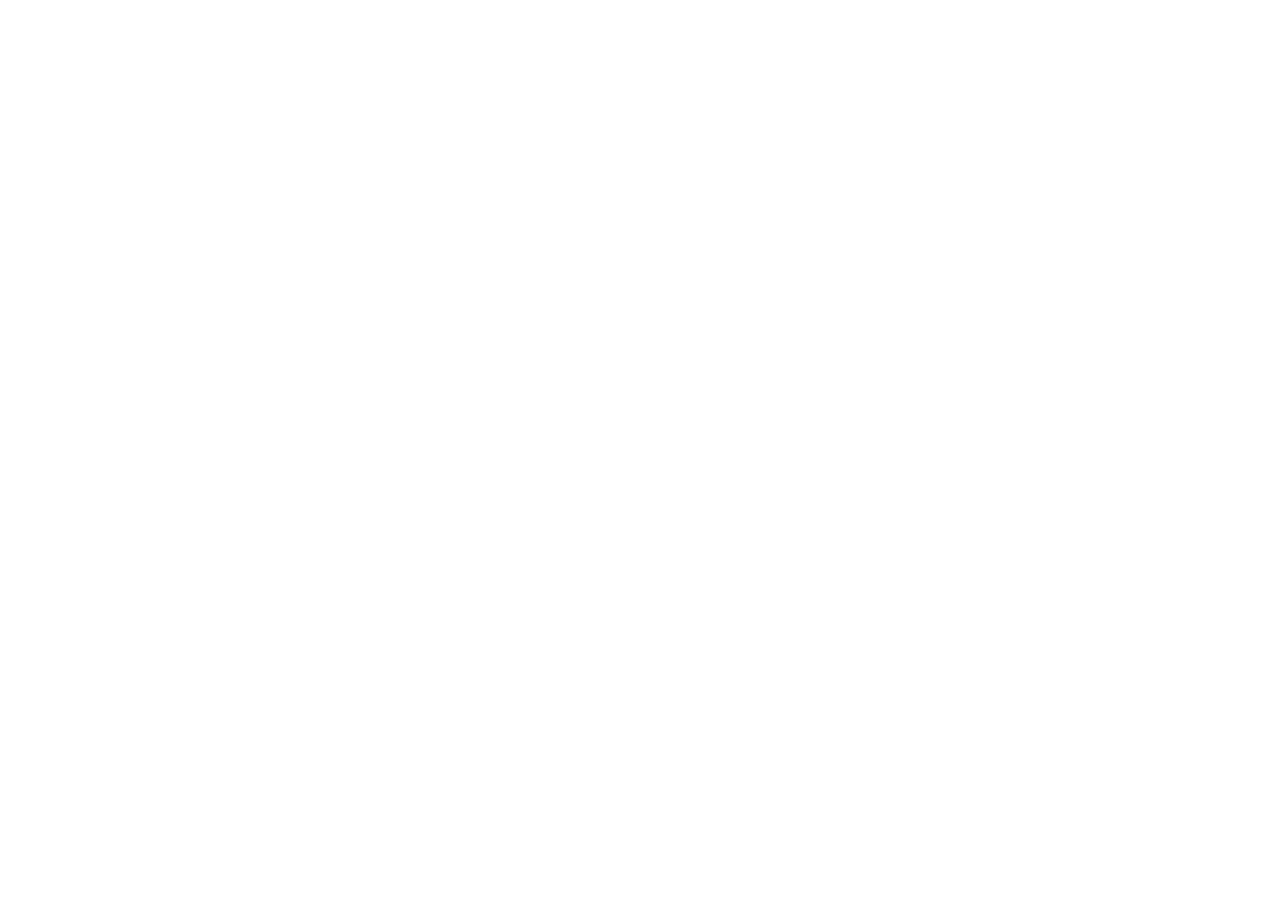
==== home.html @ 3eb9eda8 "first commit" ====
<!DOCTYPE html>
<html lang="en">
<head>
    <meta charset="UTF-8">
    <meta name="viewport" content="width=device-width, initial-scale=1.0">
    <title>MoonLight</title>
</head>
<body>
    
</body>
</html>
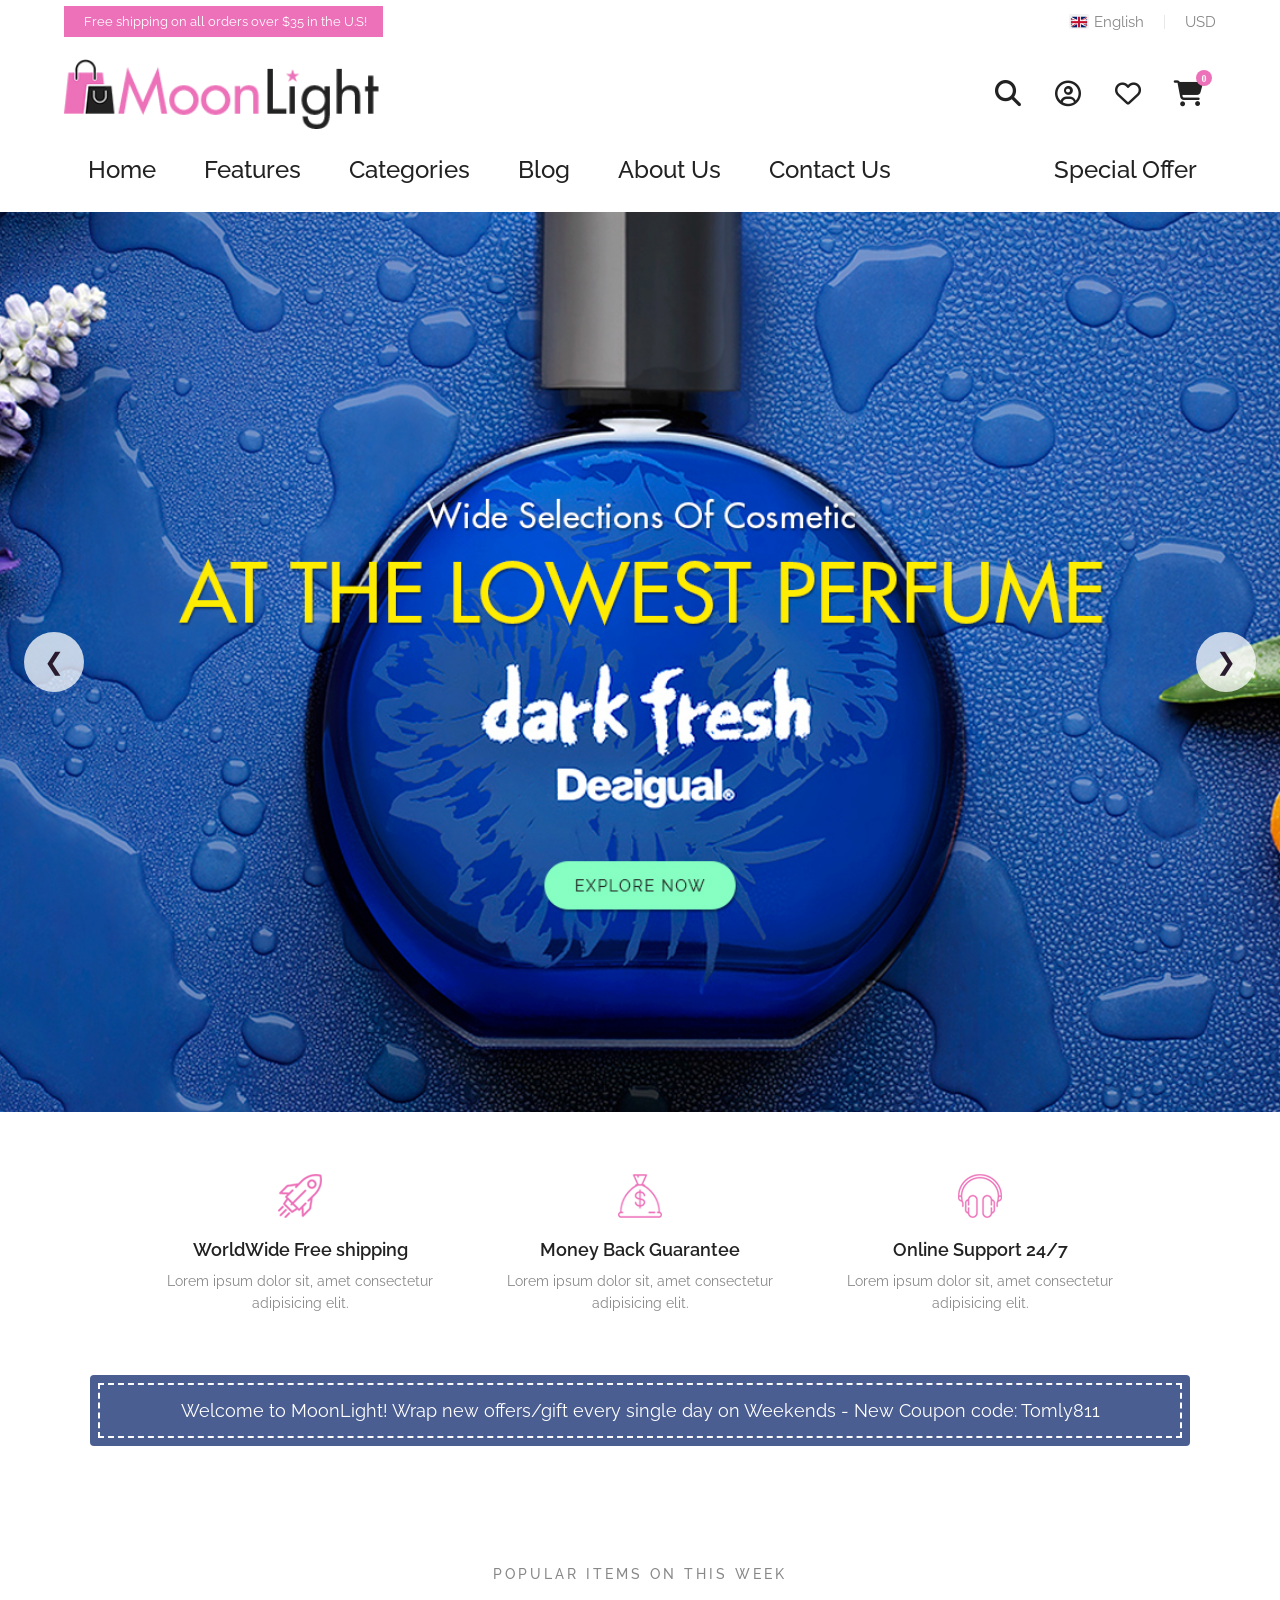
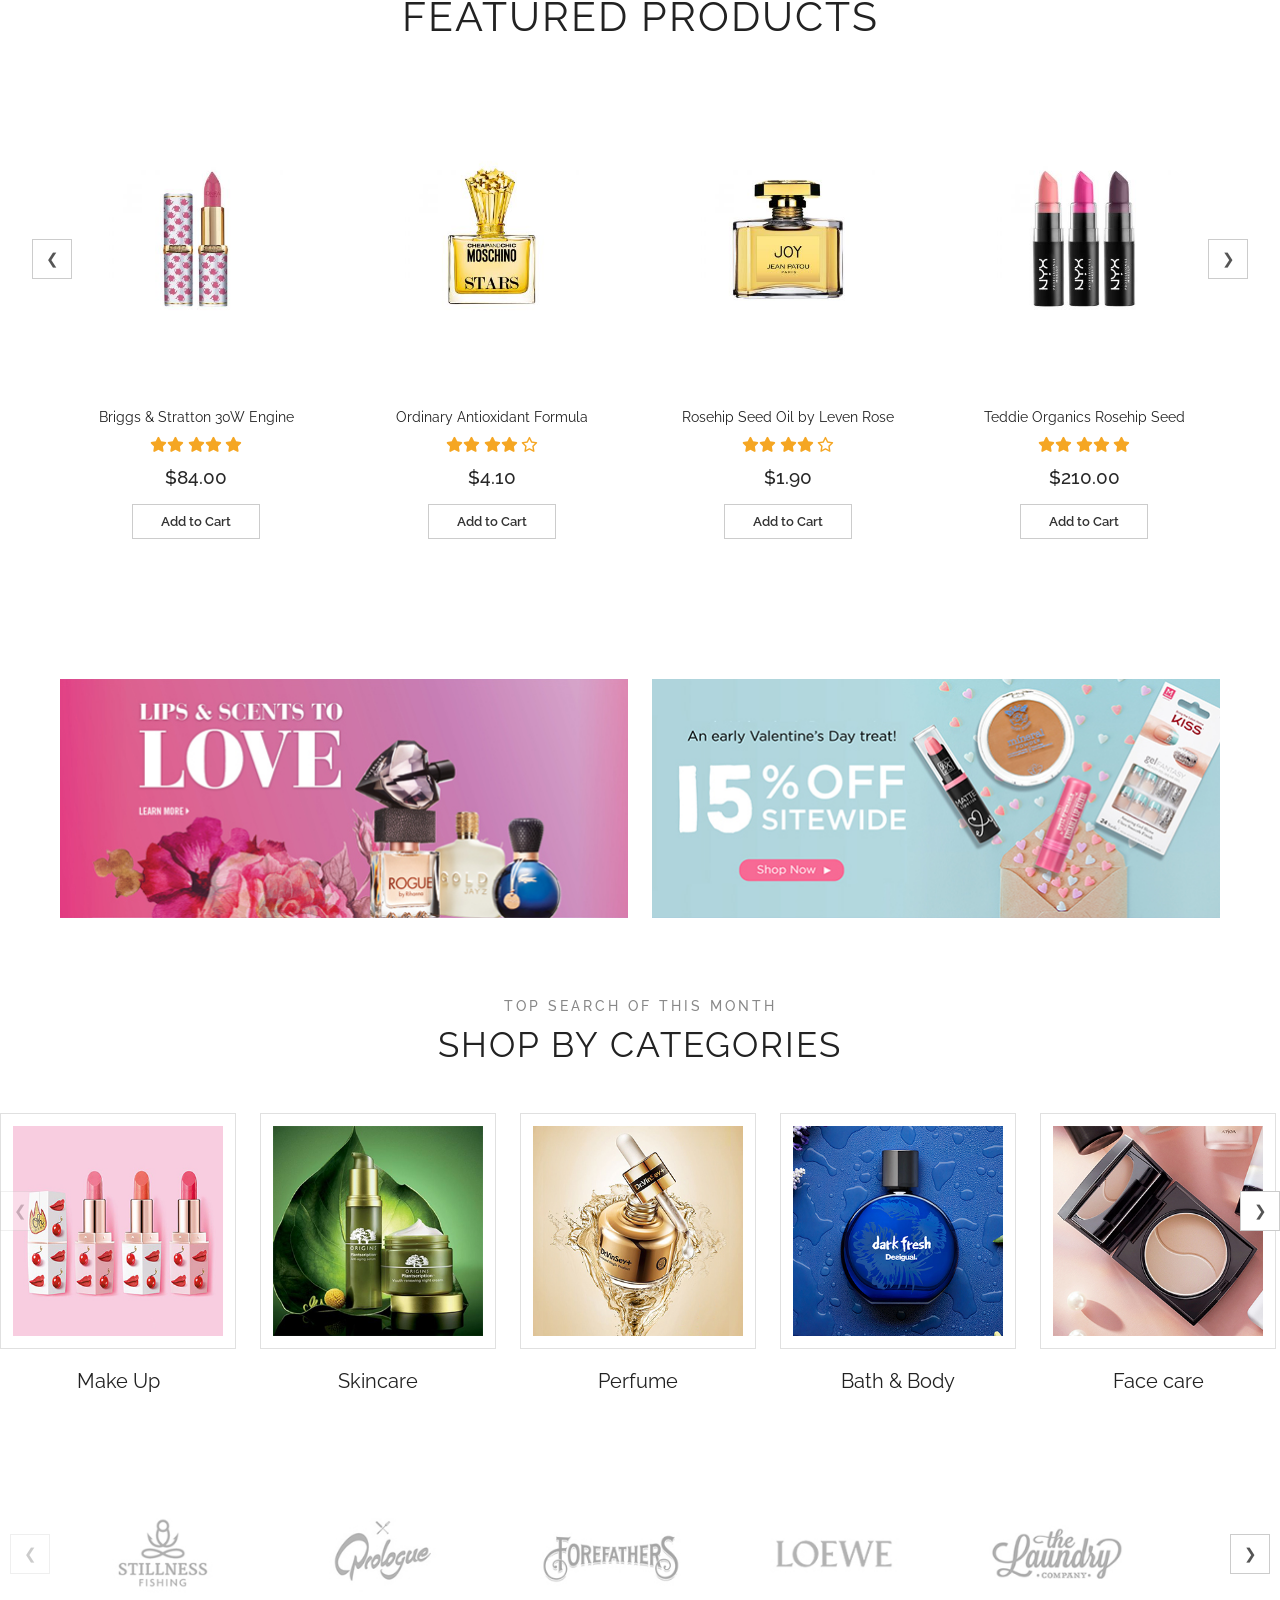
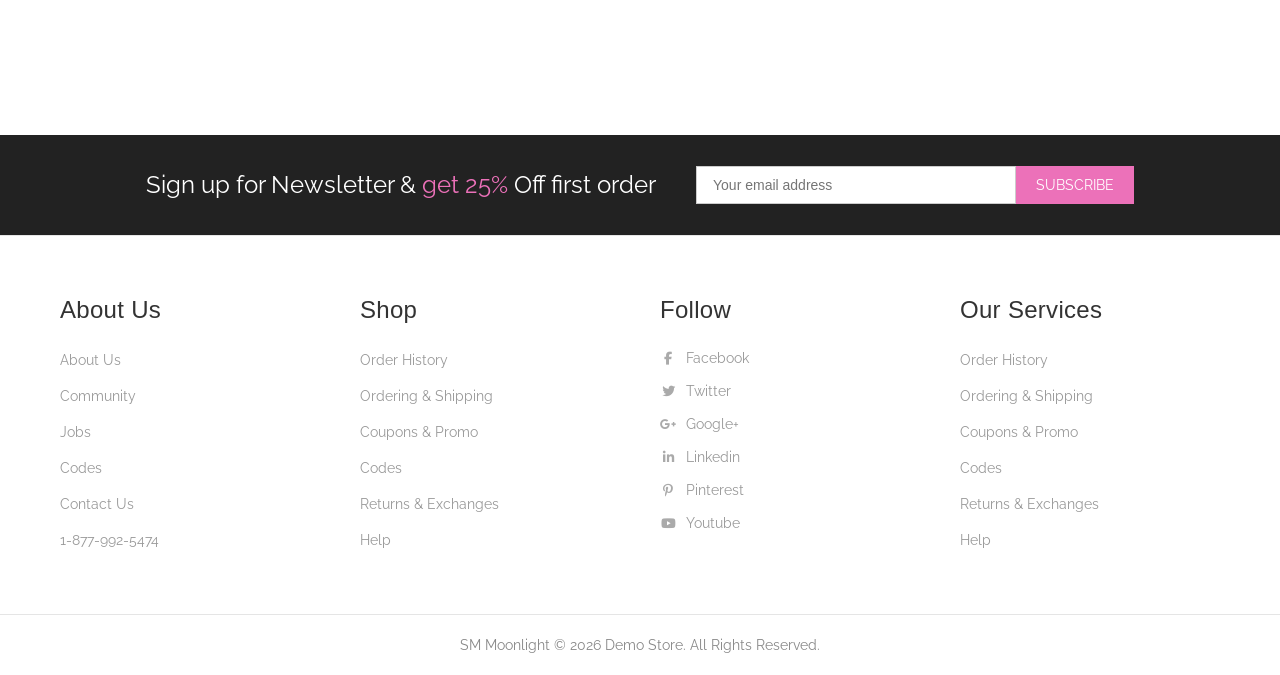
==== commit 5ec7f4a0: "Update entire project" ====
--- a/home.html
+++ b/home.html
@@ -1,11 +1,565 @@
-<!DOCTYPE html>
+<!doctype html>
 <html lang="en">
-<head>
-    <meta charset="UTF-8">
-    <meta name="viewport" content="width=device-width, initial-scale=1.0">
+  <head>
+    <meta charset="UTF-8" />
+    <meta name="viewport" content="width=device-width, initial-scale=1.0" />
     <title>MoonLight</title>
-</head>
-<body>
-    
-</body>
-</html>+    <link rel="icon" type="image/x-icon" href="images/favicon.ico" />
+    <link rel="preconnect" href="https://fonts.googleapis.com" />
+    <link rel="preconnect" href="https://fonts.gstatic.com" crossorigin />
+    <link
+      href="https://fonts.googleapis.com/css2?family=Outfit:wght@100..900&family=Raleway:ital,wght@0,100..900;1,100..900&family=Ubuntu:ital,wght@0,300;0,400;0,500;0,700;1,300;1,400;1,500;1,700&display=swap"
+      rel="stylesheet"
+    />
+    <link
+      rel="stylesheet"
+      href="https://cdnjs.cloudflare.com/ajax/libs/font-awesome/6.5.0/css/all.min.css"
+    />
+    <link rel="stylesheet" href="style.css" />
+  </head>
+  <body>
+    <header>
+      <div class="top-bar">
+        <div class="container">
+          <div class="top-bar-left">
+            <span>Free shipping on all orders over $35 in the U.S!</span>
+          </div>
+          <div class="top-bar-right">
+            <a href="#" class="lang-btn">
+              <img class="flag" src="images/english.png" alt="English flag" />
+              English
+            </a>
+            <div class="top-divider"></div>
+            <a href="#" class="currency-btn">USD</a>
+          </div>
+        </div>
+      </div>
+
+      <!-- Nav bar -->
+      <div class="main-header">
+        <div class="container">
+          <div class="logo">
+            <a href="home.html">
+              <img src="images/logo.svg" alt="MoonLight Logo" />
+            </a>
+          </div>
+          <div class="header-icons">
+            <a href="#" class="icon-btn">
+              <i class="fa-solid fa-magnifying-glass"></i>
+            </a>
+            <a href="#" class="icon-btn">
+              <i class="fa-regular fa-circle-user"></i>
+            </a>
+            <a href="#" class="icon-btn">
+              <i class="fa-regular fa-heart"></i>
+            </a>
+            <a href="#" class="icon-btn">
+              <i class="fa-solid fa-cart-shopping"></i>
+              <span class="cart-count">0</span>
+            </a>
+          </div>
+        </div>
+      </div>
+
+      <div class="nav-wrapper">
+        <nav class="nav-bar">
+          <div class="container">
+            <ul class="main-nav">
+              <li><a href="#">Home</a></li>
+              <li><a href="#">Features</a></li>
+              <li><a href="#">Categories</a></li>
+              <li><a href="#">Blog</a></li>
+              <li><a href="#">About Us</a></li>
+              <li><a href="#">Contact Us</a></li>
+              <li class="nav-gap"><a href="#">Special Offer</a></li>
+            </ul>
+          </div>
+        </nav>
+      </div>
+    </header>
+
+    <section class="hero-carousel">
+      <input type="radio" name="hero" id="slide1" checked hidden />
+      <input type="radio" name="hero" id="slide2" hidden />
+      <input type="radio" name="hero" id="slide3" hidden />
+
+      <div class="hero-track">
+        <div class="hero-slide">
+          <img src="/images/hero-img.jpg" alt="Slide 1" />
+        </div>
+        <div class="hero-slide">
+          <img src="/images/hero-img-2.jpg" alt="Slide 2" />
+        </div>
+        <div class="hero-slide">
+          <img src="/images/hero-img-3.jpg" alt="Slide 3" />
+        </div>
+      </div>
+
+      <div class="hero-arrows">
+        <label class="hero-prev s1" for="slide3">&#10094;</label>
+        <label class="hero-prev s2" for="slide1">&#10094;</label>
+        <label class="hero-prev s3" for="slide2">&#10094;</label>
+        <label class="hero-next s1" for="slide2">&#10095;</label>
+        <label class="hero-next s2" for="slide3">&#10095;</label>
+        <label class="hero-next s3" for="slide1">&#10095;</label>
+      </div>
+    </section>
+    <!-- service section  -->
+    <section>
+      <div class="services-section">
+        <div class="services-container">
+          <div class="service-box">
+            <div class="service-icon">
+              <img src="images/icon-1.png" alt="icon1" />
+            </div>
+            <h3 class="service-title">WorldWide Free shipping</h3>
+            <p class="service-text">
+              Lorem ipsum dolor sit, amet consectetur adipisicing elit.
+            </p>
+          </div>
+
+          <div class="service-box">
+            <div class="service-icon">
+              <img src="images/icon-2.png" alt="icon2" />
+            </div>
+            <h3 class="service-title">Money Back Guarantee</h3>
+            <p class="service-text">
+              Lorem ipsum dolor sit, amet consectetur adipisicing elit.
+            </p>
+          </div>
+
+          <div class="service-box">
+            <div class="service-icon">
+              <img src="images/icon-3.png" alt="icon3" />
+            </div>
+            <h3 class="service-title">Online Support 24/7</h3>
+            <p class="service-text">
+              Lorem ipsum dolor sit, amet consectetur adipisicing elit.
+            </p>
+          </div>
+        </div>
+      </div>
+      <!-- blue offer banner -->
+      <div class="banner-box">
+        <div class="banner-inner">
+          <p class="banner-text">
+            Welcome to MoonLight! Wrap new offers/gift every single day on
+            Weekends - New Coupon code: Tomly811
+          </p>
+        </div>
+      </div>
+    </section>
+
+    <input type="radio" name="featured" id="fp1" checked hidden />
+    <input type="radio" name="featured" id="fp2" hidden />
+
+    <section class="featured-section">
+      <div class="featured-top">
+        <p class="featured-small-text">POPULAR ITEMS ON THIS WEEK</p>
+        <h2 class="featured-big-text">FEATURED PRODUCTS</h2>
+      </div>
+
+      <div class="featured-row">
+        <div class="featured-arrows">
+          <label class="featured-arrow featured-prev fp1" for="fp2"
+            >&#10094;</label
+          >
+          <label class="featured-arrow featured-prev fp2" for="fp1"
+            >&#10094;</label
+          >
+          <label class="featured-arrow featured-next fp1" for="fp2"
+            >&#10095;</label
+          >
+          <label class="featured-arrow featured-next fp2" for="fp1"
+            >&#10095;</label
+          >
+        </div>
+
+        <div class="products-area">
+          <div class="products-list">
+            <!-- Product 1 -->
+            <div class="product-box">
+              <div class="product-img-box">
+                <img src="/images/prod-img2.jpg" alt="product 1" />
+                <div class="product-hover-btns">
+                  <button class="product-icon-btn">
+                    <i class="fa-regular fa-heart"></i>
+                  </button>
+                  <button class="product-icon-btn">
+                    <i class="fa-solid fa-arrows-rotate"></i>
+                  </button>
+                  <button class="product-icon-btn">
+                    <i class="fa-solid fa-magnifying-glass"></i>
+                  </button>
+                </div>
+              </div>
+              <div class="product-text">
+                <p class="product-title">Briggs &amp; Stratton 30W Engine</p>
+                <div class="product-stars">
+                  <i class="fa-solid fa-star"></i
+                  ><i class="fa-solid fa-star"></i>
+                  <i class="fa-solid fa-star"></i
+                  ><i class="fa-solid fa-star"></i>
+                  <i class="fa-solid fa-star"></i>
+                </div>
+                <p class="product-price">$84.00</p>
+                <button class="product-cart-btn">Add to Cart</button>
+              </div>
+            </div>
+
+            <!-- Product 2 -->
+            <div class="product-box">
+              <div class="product-img-box">
+                <img src="/images/prod-img3.jpg" alt="product 2" />
+                <div class="product-hover-btns">
+                  <button class="product-icon-btn">
+                    <i class="fa-regular fa-heart"></i>
+                  </button>
+                  <button class="product-icon-btn">
+                    <i class="fa-solid fa-arrows-rotate"></i>
+                  </button>
+                  <button class="product-icon-btn">
+                    <i class="fa-solid fa-magnifying-glass"></i>
+                  </button>
+                </div>
+              </div>
+              <div class="product-text">
+                <p class="product-title">Ordinary Antioxidant Formula</p>
+                <div class="product-stars">
+                  <i class="fa-solid fa-star"></i
+                  ><i class="fa-solid fa-star"></i>
+                  <i class="fa-solid fa-star"></i
+                  ><i class="fa-solid fa-star"></i>
+                  <i class="fa-regular fa-star"></i>
+                </div>
+                <p class="product-price">$4.10</p>
+                <button class="product-cart-btn">Add to Cart</button>
+              </div>
+            </div>
+
+            <!-- Product 3 -->
+            <div class="product-box">
+              <div class="product-img-box">
+                <img src="/images/prod-img4.jpg" alt="product 3" />
+                <div class="product-hover-btns">
+                  <button class="product-icon-btn">
+                    <i class="fa-regular fa-heart"></i>
+                  </button>
+                  <button class="product-icon-btn">
+                    <i class="fa-solid fa-arrows-rotate"></i>
+                  </button>
+                  <button class="product-icon-btn">
+                    <i class="fa-solid fa-magnifying-glass"></i>
+                  </button>
+                </div>
+              </div>
+              <div class="product-text">
+                <p class="product-title">Rosehip Seed Oil by Leven Rose</p>
+                <div class="product-stars">
+                  <i class="fa-solid fa-star"></i
+                  ><i class="fa-solid fa-star"></i>
+                  <i class="fa-solid fa-star"></i
+                  ><i class="fa-solid fa-star"></i>
+                  <i class="fa-regular fa-star"></i>
+                </div>
+                <p class="product-price">$1.90</p>
+                <button class="product-cart-btn">Add to Cart</button>
+              </div>
+            </div>
+
+            <!-- Product 4 -->
+            <div class="product-box">
+              <div class="product-img-box">
+                <img src="/images/prod-img-5.jpg" alt="product 4" />
+                <div class="product-hover-btns">
+                  <button class="product-icon-btn">
+                    <i class="fa-regular fa-heart"></i>
+                  </button>
+                  <button class="product-icon-btn">
+                    <i class="fa-solid fa-arrows-rotate"></i>
+                  </button>
+                  <button class="product-icon-btn">
+                    <i class="fa-solid fa-magnifying-glass"></i>
+                  </button>
+                </div>
+              </div>
+              <div class="product-text">
+                <p class="product-title">Teddie Organics Rosehip Seed</p>
+                <div class="product-stars">
+                  <i class="fa-solid fa-star"></i
+                  ><i class="fa-solid fa-star"></i>
+                  <i class="fa-solid fa-star"></i
+                  ><i class="fa-solid fa-star"></i>
+                  <i class="fa-solid fa-star"></i>
+                </div>
+                <p class="product-price">$210.00</p>
+                <button class="product-cart-btn">Add to Cart</button>
+              </div>
+            </div>
+
+            <!-- Product 5 -->
+            <div class="product-box">
+              <div class="product-img-box">
+                <img src="/images/prod-img.jpg" alt="product 5" />
+                <div class="product-hover-btns">
+                  <button class="product-icon-btn">
+                    <i class="fa-regular fa-heart"></i>
+                  </button>
+                  <button class="product-icon-btn">
+                    <i class="fa-solid fa-arrows-rotate"></i>
+                  </button>
+                  <button class="product-icon-btn">
+                    <i class="fa-solid fa-magnifying-glass"></i>
+                  </button>
+                </div>
+              </div>
+              <div class="product-text">
+                <p class="product-title">Trilogy Vital Cream for Unisex</p>
+                <div class="product-stars">
+                  <i class="fa-solid fa-star"></i
+                  ><i class="fa-solid fa-star"></i>
+                  <i class="fa-solid fa-star"></i
+                  ><i class="fa-solid fa-star"></i>
+                  <i class="fa-regular fa-star"></i>
+                </div>
+                <p class="product-price">$150.00</p>
+                <button class="product-cart-btn">Add to Cart</button>
+              </div>
+            </div>
+          </div>
+        </div>
+      </div>
+    </section>
+    <section class="offer-banner">
+      <div class="offer-banner-item">
+        <img src="images/offer-1.jpg" alt="offer 1" />
+      </div>
+      <div class="offer-banner-item">
+        <img src="images/offer-2.jpg" alt="offer 2" />
+      </div>
+    </section>
+    <input
+      type="radio"
+      name="cat-slide"
+      id="cat1"
+      class="cat-radio"
+      checked
+      hidden
+    />
+    <input type="radio" name="cat-slide" id="cat2" class="cat-radio" hidden />
+
+    <!-- categories-section -->
+
+    <section class="categories-section">
+      <div class="catergories-top">
+        <p class="cat-small-text">TOP SEARCH OF THIS MONTH</p>
+        <h2 class="cat-big-text">SHOP BY CATEGORIES</h2>
+      </div>
+      <div class="categories-slider-outer">
+        <div class="categories-slider-wrapper">
+          <label for="cat1" class="cat-arrow cat-prev">&#10094;</label>
+          <div class="cat-viewport">
+            <div class="cat-list">
+              <div class="cat-card">
+                <div class="cat-img-box">
+                  <img src="images/cat-img1.jpg" alt="Make Up" />
+                </div>
+                <p class="cat-name">Make Up</p>
+              </div>
+              <div class="cat-card">
+                <div class="cat-img-box">
+                  <img src="images/cart-img2.jpg" alt="Skincare" />
+                </div>
+                <p class="cat-name">Skincare</p>
+              </div>
+              <div class="cat-card">
+                <div class="cat-img-box">
+                  <img src="images/cat-img3.jpg" alt="Perfume" />
+                </div>
+                <p class="cat-name">Perfume</p>
+              </div>
+              <div class="cat-card">
+                <div class="cat-img-box">
+                  <img src="images/cat-img-4.jpg" alt="Bath&Body" />
+                </div>
+                <p class="cat-name">Bath & Body</p>
+              </div>
+              <div class="cat-card">
+                <div class="cat-img-box">
+                  <img src="images/cat-immg-5.jpg" alt="Face care" />
+                </div>
+                <p class="cat-name">Face care</p>
+              </div>
+              <div class="cat-card">
+                <div class="cat-img-box">
+                  <img src="images/cat-img-6.jpg" alt="Hair care" />
+                </div>
+                <p class="cat-name">Hair care</p>
+              </div>
+            </div>
+          </div>
+          <label for="cat2" class="cat-arrow cat-next">&#10095;</label>
+        </div>
+      </div>
+    </section>
+    <input
+      type="radio"
+      name="comp-slide"
+      id="comp1"
+      class="comp-radio"
+      checked
+      hidden
+    />
+    <input
+      type="radio"
+      name="comp-slide"
+      id="comp2"
+      class="comp-radio"
+      hidden
+    />
+    <section class="companies-section">
+      <div class="companies-slider-outer">
+        <div class="companies-slider-wrapper">
+          <label for="comp1" class="comp-arrow comp-prev">&#10094;</label>
+
+          <div class="comp-viewport">
+            <div class="comp-list">
+              <!-- Logo 1 -->
+              <div class="comp-card">
+                <div class="comp-logo-box">
+                  <img src="images/stillness-fishing.jpg" alt="Brand 1" />
+                </div>
+              </div>
+
+              <!-- Logo 2 -->
+              <div class="comp-card">
+                <div class="comp-logo-box">
+                  <img src="images/prologue.jpg" alt="Brand 2" />
+                </div>
+              </div>
+
+              <!-- Logo 3 -->
+              <div class="comp-card">
+                <div class="comp-logo-box">
+                  <img src="images/forefathers.jpg" alt="Brand 3" />
+                </div>
+              </div>
+
+              <!-- Logo 4 -->
+              <div class="comp-card">
+                <div class="comp-logo-box">
+                  <img src="images/loewe.jpg" alt="Brand 4" />
+                </div>
+              </div>
+
+              <!-- Logo 5 -->
+              <div class="comp-card">
+                <div class="comp-logo-box">
+                  <img src="images/the-laundry.jpg" alt="Brand 5" />
+                </div>
+              </div>
+
+              <!-- Logo 6 -->
+              <div class="comp-card">
+                <div class="comp-logo-box">
+                  <img src="images/forefathers.jpg" alt="Brand 6" />
+                </div>
+              </div>
+            </div>
+          </div>
+
+          <label for="comp2" class="comp-arrow comp-next">&#10095;</label>
+        </div>
+      </div>
+    </section>
+
+    <!-- newsletter section -->
+    <section class="newsletter-section">
+      <div class="newsletter-title">
+        <p>Sign up for Newsletter & <span>get 25%</span> Off first order</p>
+      </div>
+      <div class="newsletter-form">
+        <input
+          type="email"
+          class="newsletter-input"
+          placeholder="Your email address"
+        />
+        <button class="newsletter-btn">SUBSCRIBE</button>
+      </div>
+    </section>
+    <!-- footer -->
+
+    <footer class="site-footer">
+      <div class="footer-top">
+        <!-- col 1 -->
+        <div class="footer-col">
+          <h4 class="footer-heading">About Us</h4>
+          <ul class="footer-links">
+            <li><a href="#">About Us</a></li>
+            <li><a href="#">Community</a></li>
+            <li><a href="#">Jobs</a></li>
+            <li><a href="#">Codes</a></li>
+            <li><a href="#">Contact Us</a></li>
+            <li><a href="#">1-877-992-5474</a></li>
+          </ul>
+        </div>
+
+        <!-- col 2 -->
+        <div class="footer-col">
+          <h4 class="footer-heading">Shop</h4>
+          <ul class="footer-links">
+            <li><a href="#">Order History</a></li>
+            <li><a href="#">Ordering &amp; Shipping</a></li>
+            <li><a href="#">Coupons &amp; Promo</a></li>
+            <li><a href="#">Codes</a></li>
+            <li><a href="#">Returns &amp; Exchanges</a></li>
+            <li><a href="#">Help</a></li>
+          </ul>
+        </div>
+        <!-- 
+       col 3 -->
+        <div class="footer-col">
+          <h4 class="footer-heading">Follow</h4>
+          <ul class="footer-links footer-social">
+            <li>
+              <a href="#"><i class="fab fa-facebook-f"></i> Facebook</a>
+            </li>
+            <li>
+              <a href="#"><i class="fab fa-twitter"></i> Twitter</a>
+            </li>
+            <li>
+              <a href="#"><i class="fab fa-google-plus-g"></i> Google+</a>
+            </li>
+            <li>
+              <a href="#"><i class="fab fa-linkedin-in"></i> Linkedin</a>
+            </li>
+            <li>
+              <a href="#"><i class="fab fa-pinterest-p"></i> Pinterest</a>
+            </li>
+            <li>
+              <a href="#"><i class="fab fa-youtube"></i> Youtube</a>
+            </li>
+          </ul>
+        </div>
+
+        <!-- col 4 -->
+        <div class="footer-col">
+          <h4 class="footer-heading">Our Services</h4>
+          <ul class="footer-links">
+            <li><a href="#">Order History</a></li>
+            <li><a href="#">Ordering &amp; Shipping</a></li>
+            <li><a href="#">Coupons &amp; Promo</a></li>
+            <li><a href="#">Codes</a></li>
+            <li><a href="#">Returns &amp; Exchanges</a></li>
+            <li><a href="#">Help</a></li>
+          </ul>
+        </div>
+      </div>
+
+      <!-- copyright -->
+      <div class="footer-bottom">
+        <p>SM Moonlight &copy; 2026 Demo Store. All Rights Reserved.</p>
+      </div>
+    </footer>
+  </body>
+</html>
--- a/style.css
+++ b/style.css
@@ -0,0 +1,1083 @@
+* {
+  margin: 0;
+  padding: 0;
+  box-sizing: border-box;
+}
+/* top nav bar */
+.top-bar {
+  background: #fff;
+  padding: 6px 0;
+  font-size: 13px;
+}
+
+.top-bar .container,
+.main-header .container,
+.nav-bar .container {
+  max-width: 1200px;
+  margin: 0 auto;
+  padding: 0 24px;
+  display: flex;
+  align-items: center;
+  justify-content: space-between;
+}
+
+.top-bar-left span {
+  background: #ec71b9;
+  color: #fff;
+  padding: 8px 16px 8px 20px;
+  font-size: 13px;
+  font-weight: 400;
+  font-family: "Raleway", sans-serif;
+  display: inline-block;
+}
+
+.top-bar-right {
+  display: flex;
+  align-items: center;
+  gap: 20px;
+}
+
+.lang-btn,
+.currency-btn {
+  display: flex;
+  align-items: center;
+  gap: 5px;
+  text-decoration: none;
+  font-family: "Raleway", sans-serif;
+  font-size: 15px;
+  color: #888;
+}
+
+.lang-btn .flag {
+  width: 20px;
+  height: 15px;
+  object-fit: cover;
+  border-radius: 2px;
+}
+
+.top-divider {
+  width: 1px;
+  height: 14px;
+  background: #e8e8e8;
+}
+
+/* main nav bar */
+.main-header {
+  background: #fff;
+  padding: 16px 0;
+}
+
+.logo a {
+  text-decoration: none;
+  display: flex;
+  align-items: center;
+}
+
+.logo img {
+  height: 70px;
+  display: block;
+}
+
+/* nav bar icons */
+.header-icons {
+  display: flex;
+  align-items: center;
+  gap: 4px;
+}
+
+.icon-btn {
+  width: 56px;
+  height: 56px;
+  display: flex;
+  align-items: center;
+  justify-content: center;
+  border-radius: 50%;
+  color: #222;
+  font-size: 26px;
+  text-decoration: none;
+  position: relative;
+}
+
+.cart-count {
+  position: absolute;
+  top: 4px;
+  right: 4px;
+  background: #ec71b9;
+  color: #fff;
+  font-size: 10px;
+  font-weight: 700;
+  width: 16px;
+  height: 16px;
+  border-radius: 50%;
+  display: flex;
+  align-items: center;
+  justify-content: center;
+}
+
+/* nav bar*/
+.nav-wrapper {
+  position: relative;
+}
+
+.nav-bar {
+  background: white;
+  margin-top: 10px;
+}
+
+.main-nav {
+  display: flex;
+  align-items: flex-start;
+  list-style: none;
+}
+
+.main-nav li a {
+  display: block;
+  padding: 0 24px 28px 24px;
+  font-family: "Raleway", sans-serif;
+  font-size: 24px;
+  font-weight: 500;
+  color: #222;
+  text-decoration: none;
+  white-space: nowrap;
+}
+
+.main-nav li a:hover {
+  color: #e91e8c;
+}
+
+.nav-gap {
+  margin-left: 115px;
+}
+
+.hero-carousel {
+  position: relative;
+  width: 100%;
+  height: 100vh;
+  min-height: 500px;
+  overflow: hidden;
+}
+
+.hero-track {
+  width: 100%;
+  height: 100%;
+}
+
+.hero-slide {
+  position: absolute;
+  inset: 0;
+  opacity: 0;
+  transition: opacity 0.6s ease;
+}
+
+.hero-slide img {
+  width: 100%;
+  height: 100%;
+  object-fit: cover;
+  display: block;
+}
+
+#slide1:checked ~ .hero-track .hero-slide:nth-child(1),
+#slide2:checked ~ .hero-track .hero-slide:nth-child(2),
+#slide3:checked ~ .hero-track .hero-slide:nth-child(3) {
+  opacity: 1;
+  z-index: 1;
+}
+
+.hero-arrows label {
+  position: absolute;
+  top: 50%;
+  transform: translateY(-50%);
+  z-index: 10;
+  background: rgba(255, 255, 255, 0.75);
+  width: 60px;
+  height: 60px;
+  border-radius: 50%;
+  font-size: 24px;
+  color: #2a1a2e;
+  cursor: pointer;
+  display: none;
+  align-items: center;
+  justify-content: center;
+  transition:
+    background 0.2s,
+    color 0.2s;
+  user-select: none;
+}
+
+.hero-arrows label:hover {
+  background: white;
+  color: #ec71b9;
+}
+
+.hero-prev {
+  left: 24px;
+}
+
+.hero-next {
+  right: 24px;
+}
+
+#slide1:checked ~ .hero-arrows .hero-prev.s1,
+#slide1:checked ~ .hero-arrows .hero-next.s1,
+#slide2:checked ~ .hero-arrows .hero-prev.s2,
+#slide2:checked ~ .hero-arrows .hero-next.s2,
+#slide3:checked ~ .hero-arrows .hero-prev.s3,
+#slide3:checked ~ .hero-arrows .hero-next.s3 {
+  display: flex;
+}
+
+/* service section */
+
+.services-section {
+  padding: 60px 20px;
+  background-color: #fff;
+}
+.services-container {
+  display: flex;
+  justify-content: center;
+  gap: 40px;
+  max-width: 1100px;
+  margin: 0 auto;
+}
+.service-box {
+  text-align: center;
+  max-width: 300px;
+}
+
+.service-icon {
+  margin-bottom: 15px;
+}
+
+.service-icon img {
+  width: 44px;
+  height: 48px;
+}
+.service-title {
+  font-size: 18px;
+  font-family: "Raleway", sans-serif;
+  font-weight: 600;
+  color: #222222;
+  margin-bottom: 10px;
+}
+
+.service-text {
+  font-size: 14px;
+  font-family: "Raleway", sans-serif;
+  color: #888888;
+  line-height: 1.6;
+}
+
+/* banner blue box offer */
+
+.banner-box {
+  background-color: #4b5e92;
+  max-width: 1100px;
+  margin: 0 auto 60px auto;
+  padding: 8px;
+  text-align: center;
+  border-radius: 4px;
+}
+
+.banner-inner {
+  border: 2px dashed White;
+  padding: 15px 30px;
+}
+
+.banner-text {
+  color: White;
+  font-size: 18px;
+  font-family: "Raleway", sans-serif;
+  margin: 0;
+}
+
+/* featured section */
+
+.featured-section {
+  padding: 60px 60px 80px 60px;
+  background: white;
+  max-width: 1300px;
+  margin: 0 auto;
+}
+
+.featured-top {
+  text-align: center;
+  margin-bottom: 48px;
+}
+
+.featured-small-text {
+  font-family: "Raleway", sans-serif;
+  font-size: 14px;
+  font-weight: 500;
+  letter-spacing: 3px;
+  color: #888888;
+  margin-bottom: 10px;
+  text-transform: uppercase;
+}
+
+.featured-big-text {
+  font-family: "Raleway", sans-serif;
+  font-size: 257.142%;
+  font-weight: 400;
+  letter-spacing: 2px;
+  color: #222;
+}
+
+.featured-row {
+  position: relative;
+}
+
+/* arrows featrured products */
+.featured-arrows {
+  position: absolute;
+  width: calc(100% + 56px);
+  left: -28px;
+  top: 150px;
+  transform: translateY(-50%);
+  pointer-events: none;
+  z-index: 10;
+}
+
+.featured-arrow {
+  position: absolute;
+  width: 40px;
+  height: 40px;
+  background: white;
+  border: 1px solid #ccc;
+  font-size: 15px;
+  color: #555;
+  cursor: pointer;
+  display: none;
+  align-items: center;
+  justify-content: center;
+  pointer-events: all;
+  transition:
+    background 0.2s,
+    color 0.2s border-color 0.2s;
+  user-select: none;
+}
+
+.featured-arrow:hover {
+  background: #ec71b9;
+  color: white;
+  border-color: #ec71b9;
+}
+
+.featured-prev {
+  left: 0;
+}
+.featured-next {
+  right: 0;
+}
+
+/* show correct arrows per slide */
+#fp1:checked ~ .featured-section .featured-prev.fp1,
+#fp1:checked ~ .featured-section .featured-next.fp1,
+#fp2:checked ~ .featured-section .featured-prev.fp2,
+#fp2:checked ~ .featured-section .featured-next.fp2 {
+  display: flex;
+}
+
+/* slider*/
+.products-area {
+  overflow: hidden;
+  width: 100%;
+}
+
+.products-list {
+  display: flex;
+  gap: 24px;
+  transition: transform 0.5s ease;
+  will-change: transform;
+}
+
+#fp1:checked ~ .featured-section .products-list {
+  transform: translateX(0);
+}
+#fp2:checked ~ .featured-section .products-list {
+  transform: translateX(calc(-25% - 6px));
+}
+
+/* product box */
+.product-box {
+  flex: 0 0 calc(25% - 18px);
+  min-width: 0;
+}
+.product-box:hover .product-img-box {
+  border: 2px solid #222;
+}
+
+/* product img */
+
+.product-img-box {
+  background: #fff;
+  height: 300px;
+  display: flex;
+  align-items: center;
+  justify-content: center;
+  position: relative;
+  overflow: hidden;
+  border: 2px solid transparent;
+  transition: border-color 0.3s ease;
+}
+
+.product-img-box img {
+  width: 65%;
+  height: 100%;
+  object-fit: contain;
+  display: block;
+  transition: transform 0.3s ease;
+}
+
+.product-box:hover .product-img-box img {
+  transform: scale(1.04);
+}
+
+.product-img-box::after {
+  content: "";
+  position: absolute;
+  inset: 0;
+  background: rgba(0, 0, 0, 0.22);
+  opacity: 0;
+  transition: opacity 0.3s ease;
+  z-index: 1;
+  pointer-events: none;
+}
+
+.product-hover-btns {
+  position: absolute;
+  right: 10px;
+  top: 50%;
+  transform: translateY(-50%) translateX(56px);
+  display: flex;
+  flex-direction: column;
+  gap: 5px;
+  z-index: 5;
+  transition: transform 0.3s ease;
+}
+
+.product-box:hover .product-hover-btns {
+  transform: translateY(-50%) translateX(0);
+}
+
+.product-icon-btn {
+  width: 36px;
+  height: 36px;
+  background: #fff;
+  border: none;
+  display: flex;
+  align-items: center;
+  justify-content: center;
+  font-size: 14px;
+  color: #444;
+  cursor: pointer;
+  transition:
+    background 0.2s,
+    color 0.2s;
+}
+
+.product-icon-btn:hover {
+  background: #ec71b9;
+  color: white;
+}
+
+/* product content */
+
+.product-text {
+  text-align: center;
+  padding-top: 20px;
+}
+
+.product-title {
+  font-family: "Raleway", sans-serif;
+  font-size: 14px;
+  font-weight: 400;
+  color: #222;
+  margin-bottom: 12px;
+}
+
+.product-stars {
+  color: #f5a623;
+  font-size: 15px;
+  margin-bottom: 12px;
+}
+
+.product-price {
+  font-family: "Raleway", sans-serif;
+  font-size: 19px;
+  font-weight: 500;
+  color: #282828;
+  margin-bottom: 16px;
+}
+
+.product-cart-btn {
+  padding: 9px 28px;
+  border: 1px solid #ccc;
+  background: white;
+  font-family: "Raleway", sans-serif;
+  font-size: 13px;
+  font-weight: 600;
+  color: #333;
+  cursor: pointer;
+  transition:
+    background 0.25s,
+    color 0.25s,
+    border-color 0.25s;
+}
+
+.product-box:hover .product-cart-btn {
+  background: #ec71b9;
+  color: white;
+  border-color: #ec71b9;
+}
+
+/* offer banner  */
+.offer-banner {
+  display: flex;
+  gap: 24px;
+  max-width: 1300px;
+  margin: 0 auto;
+  padding: 60px 60px 80px 60px;
+}
+.offer-banner-item {
+  flex: 1;
+  overflow: hidden;
+  position: relative;
+  cursor: pointer;
+}
+.offer-banner-item img {
+  width: 100%;
+  height: 100%;
+  object-fit: cover;
+  display: block;
+  transition: opacity 0.3s ease;
+}
+.offer-banner-item:hover img {
+  opacity: 0.8;
+}
+*/ .categories-section {
+  padding: 60px 60px 80px 60px;
+  max-width: 1300px;
+  margin: 0 auto;
+}
+
+.catergories-top {
+  text-align: center;
+  margin-bottom: 48px;
+}
+
+.cat-small-text {
+  font-family: "Raleway", sans-serif;
+  font-size: 14px;
+  font-weight: 500;
+  letter-spacing: 3px;
+  color: #888888;
+  margin-bottom: 10px;
+  text-transform: uppercase;
+}
+
+.cat-big-text {
+  font-family: "Raleway", sans-serif;
+  font-size: 35px;
+  font-weight: 400;
+  letter-spacing: 2px;
+  color: #222;
+}
+
+.categories-slider-outer {
+  position: relative;
+}
+.categories-slider-wrapper {
+  position: relative;
+}
+.cat-viewport {
+  overflow: hidden;
+  width: 100%;
+}
+.cat-list {
+  display: flex;
+  gap: 24px;
+  transition: transform 0.5s ease;
+  will-change: transform;
+}
+.cat-card {
+  flex: 0 0 calc(20% - 20px);
+  text-align: center;
+  cursor: pointer;
+}
+
+.cat-img-box {
+  width: 100%;
+  aspect-ratio: 1 / 1;
+  overflow: hidden;
+  background-color: white;
+  padding: 12px;
+  border: 1px solid #e0e0e0;
+  box-sizing: border-box;
+}
+
+.cat-img-box img {
+  width: 100%;
+  height: 100%;
+  object-fit: cover;
+  display: block;
+}
+
+.cat-card:hover .cat-img-box {
+  border-color: #222;
+}
+
+.cat-name {
+  font-family: "Raleway", sans-serif;
+  font-size: 20px;
+  font-weight: 400;
+  color: #222;
+  margin-top: 20px;
+}
+
+.cat-name:hover {
+  color: #e91e8c;
+}
+
+.cat-arrow {
+  position: absolute;
+  top: 35%;
+  transform: translateY(-50%);
+  z-index: 10;
+  width: 40px;
+  height: 40px;
+  min-width: 40px;
+  background: #fff;
+  border: 1px solid #ccc;
+  font-size: 15px;
+  color: #555;
+  cursor: pointer;
+  display: flex;
+  align-items: center;
+  justify-content: center;
+  box-sizing: border-box;
+  user-select: none;
+  transition:
+    opacity 0.3s ease,
+    background 0.2s,
+    color 0.2s;
+}
+
+.categories-slider-outer:hover .cat-arrow {
+  opacity: 1;
+}
+
+.cat-arrow:hover {
+  background: #ec71b9;
+  color: #fff;
+  border-color: #ec71b9;
+}
+
+/* 
+slider logic */
+#cat2:checked ~ .categories-section .cat-list {
+  transform: translateX(calc(-20% - 20px));
+}
+
+#cat1:checked ~ .categories-section .cat-prev {
+  pointer-events: none;
+  opacity: 0.3;
+}
+#cat2:checked ~ .categories-section .cat-next {
+  pointer-events: none;
+  opacity: 0.3;
+}
+.cat-prev {
+  left: 0;
+}
+
+.cat-next {
+  right: 0;
+}
+
+#comp1,
+#comp2 {
+  display: none;
+}
+
+.companies-section {
+  padding: 60px 60px 80px 60px;
+  max-width: 1300px;
+  margin: 0 auto;
+}
+
+.companies-slider-outer {
+  position: relative;
+}
+
+.companies-slider-wrapper {
+  position: relative;
+  display: flex;
+}
+
+.comp-viewport {
+  overflow: hidden;
+  width: calc(200px * 5 + 24px * 4);
+  padding-bottom: 2px;
+}
+
+/* list herer holds all the cards */
+.comp-list {
+  display: flex;
+  gap: 24px;
+  transition: transform 0.5s ease;
+  will-change: transform;
+}
+
+/* logo */
+
+.comp-card {
+  flex: 0 0 200px;
+  cursor: pointer;
+}
+
+/* logo box of campanies  */
+.comp-logo-box {
+  width: 200px;
+  height: 200px;
+  background: #fff;
+  border: 2px solid transparent;
+  display: flex;
+  align-items: center;
+  justify-content: center;
+  padding: 10px;
+  box-sizing: border-box;
+  position: relative;
+  overflow: visible;
+  transition: border-color 0.3s ease;
+}
+
+.comp-logo-box img {
+  width: 100%;
+  height: 100%;
+  object-fit: contain;
+  display: block;
+  opacity: 0.35;
+  filter: grayscale(100%);
+  transition:
+    opacity 0.3s ease,
+    filter 0.3s ease;
+  position: relative;
+  z-index: 2;
+}
+
+.comp-logo-box::after {
+  content: "";
+  position: absolute;
+  inset: 0;
+  opacity: 0;
+  transition: opacity 0.3s ease;
+  z-index: 1;
+  pointer-events: none;
+}
+
+.comp-card:hover .comp-logo-box {
+  border-color: #000;
+  border-width: 2px;
+}
+
+.comp-card:hover .comp-logo-box::after {
+  opacity: 1;
+}
+
+.comp-card:hover .comp-logo-box img {
+  opacity: 1;
+  filter: grayscale(0%);
+}
+
+.comp-arrow {
+  width: 40px;
+  height: 40px;
+  min-width: 40px;
+  background: #fff;
+  border: 1px solid #ccc;
+  font-size: 15px;
+  color: #555;
+  cursor: pointer;
+  display: flex;
+  align-items: center;
+  justify-content: center;
+  user-select: none;
+  transition:
+    background 0.2s,
+    color 0.2s,
+    border-color 0.2s;
+  position: absolute;
+  top: 50%;
+  transform: translateY(-50%);
+  z-index: 10;
+}
+
+.comp-arrow:hover {
+  background: #ec71b9;
+  color: #fff;
+  border-color: #ec71b9;
+}
+
+.comp-prev {
+  left: -50px;
+}
+
+.comp-next {
+  right: -50px;
+}
+
+#comp2:checked ~ .companies-section .comp-list {
+  transform: translateX(calc(-200px - 24px));
+}
+
+#comp1:checked ~ .companies-section .comp-prev {
+  pointer-events: none;
+  opacity: 0.3;
+}
+
+#comp2:checked ~ .companies-section .comp-next {
+  pointer-events: none;
+  opacity: 0.3;
+}
+.newsletter-section {
+  background-color: #222;
+  height: 100px;
+  display: flex;
+  align-items: center;
+  justify-content: center;
+  gap: 40px;
+}
+
+.newsletter-title p {
+  color: white;
+  font-family: "Raleway", sans-serif;
+  font-size: 24px;
+  margin: 0;
+}
+
+.newsletter-title span {
+  color: #ec71b9;
+}
+
+.newsletter-form {
+  display: flex;
+}
+
+.newsletter-input {
+  width: 320px;
+  padding: 10px 16px;
+  border: 1px solid #ccc;
+  outline: none;
+  font-size: 14px;
+}
+
+.newsletter-btn {
+  color: white;
+  background-color: #ec71b9;
+  padding: 10px 20px;
+  border: none;
+  cursor: pointer;
+  font-size: 14px;
+  font-family: "Raleway", sans-serif;
+}
+/* 
+footer */
+
+.site-footer {
+  font-family: "Open Sans", sans-serif;
+  background-color: #ffffff;
+  color: #999999;
+  border-top: 1px solid #e5e5e5;
+}
+
+.footer-top {
+  display: grid;
+  grid-template-columns: repeat(4, 1fr);
+  gap: 40px;
+  max-width: 1200px;
+  margin: 0 auto;
+  padding: 60px 20px 50px;
+}
+
+.footer-heading {
+  font-size: 24px;
+  font-weight: 500;
+  color: #333333;
+  margin: 0 0 24px 0;
+  letter-spacing: 0.3px;
+}
+
+.footer-links {
+  list-style: none;
+  margin: 0;
+  padding: 0;
+}
+
+.footer-links li {
+  margin-bottom: 12px;
+  line-height: 1.5;
+}
+
+.footer-links a {
+  color: #999999;
+  text-decoration: none;
+  font-size: 14px;
+  transition: color 0.3s ease;
+  font-family: "raleway", sans-serif;
+}
+
+.footer-links a:hover {
+  color: #e91e8c;
+}
+
+.footer-social a {
+  display: flex;
+  align-items: center;
+  gap: 10px;
+}
+
+.footer-social a i {
+  width: 16px;
+  text-align: center;
+  font-size: 13px;
+  color: #aaaaaa;
+  transition: color 0.3s ease;
+}
+
+.footer-social a:hover i {
+  color: #e91e8c;
+}
+
+/* copyright */
+.footer-bottom {
+  border-top: 1px solid #e5e5e5;
+  text-align: center;
+  padding: 22px 20px;
+}
+
+.footer-bottom p {
+  margin: 0;
+  font-size: 14px;
+  color: #888888;
+  font-family: "raleway", sans-serif;
+}
+
+img {
+  max-width: 100%;
+  height: auto;
+}
+
+@media (max-width: 768px) {
+  .top-bar-left span {
+    font-size: 11px;
+    padding: 6px 10px;
+  }
+
+  .main-header .container {
+    flex-wrap: wrap;
+    gap: 10px;
+  }
+  .logo img {
+    height: 50px;
+  }
+  .icon-btn {
+    width: 40px;
+    height: 40px;
+    font-size: 20px;
+  }
+
+  .main-nav {
+    flex-wrap: wrap;
+    justify-content: center;
+  }
+  .main-nav li a {
+    padding: 8px 10px;
+    font-size: 15px;
+  }
+  .nav-gap {
+    margin-left: 0;
+  }
+
+  .hero-arrows label {
+    width: 40px;
+    height: 40px;
+    font-size: 18px;
+  }
+
+  .services-container {
+    flex-direction: column;
+    align-items: center;
+    gap: 30px;
+  }
+
+  .banner-text {
+    font-size: 14px;
+  }
+
+  .featured-section {
+    padding: 40px 20px 60px 20px;
+  }
+  .featured-big-text {
+    font-size: 28px;
+  }
+
+  .product-box {
+    flex: 0 0 calc(50% - 12px);
+  }
+
+  .offer-banner {
+    flex-direction: column;
+    padding: 30px 20px;
+    gap: 16px;
+  }
+
+  .categories-section {
+    padding: 40px 20px 60px 20px;
+  }
+  .cat-card {
+    flex: 0 0 calc(50% - 12px);
+  }
+  .cat-big-text {
+    font-size: 26px;
+  }
+
+  .companies-section {
+    padding: 40px 20px 60px 20px;
+  }
+  .comp-card {
+    flex: 0 0 150px;
+  }
+  .comp-logo-box {
+    width: 150px;
+    height: 150px;
+  }
+  .comp-viewport {
+    width: calc(150px * 3 + 24px * 2);
+  }
+  .comp-prev {
+    left: -20px;
+  }
+  .comp-next {
+    right: -20px;
+  }
+
+  .newsletter-section {
+    height: auto;
+    flex-direction: column;
+    padding: 30px 20px;
+    gap: 20px;
+    text-align: center;
+  }
+  .newsletter-title p {
+    font-size: 18px;
+  }
+  .newsletter-input {
+    width: 240px;
+  }
+
+  .footer-top {
+    grid-template-columns: repeat(2, 1fr);
+    gap: 30px;
+    padding: 40px 20px 30px;
+  }
+}
